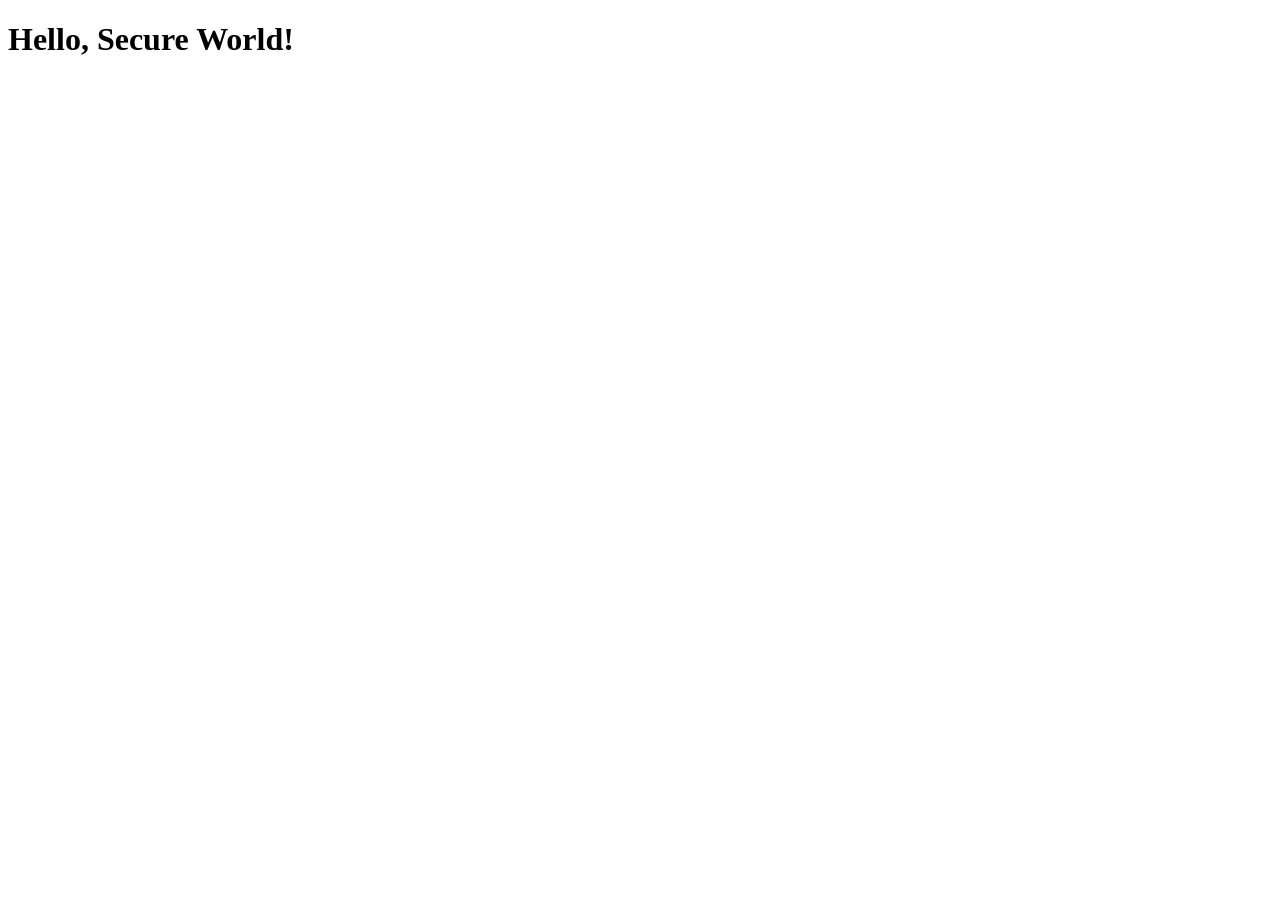
==== index.html @ 4e3dfa20 "Add index.html with improved security features" ====
<!DOCTYPE html>
<html lang="en">
<head>
    <meta charset="UTF-8">
    <meta name="viewport" content="width=device-width, initial-scale=1.0">
    <title>Secure Index</title>
    <script>
        // Function for input validation
        function validateInput(input) {
            const regex = /^[a-zA-Z0-9]*$/; // Example regex for alphanumeric characters
            return regex.test(input);
        }

        // Example CORS protection
        // (should be configured on server-side)
        const allowedOrigins = ['https://yourdomain.com'];
        if(!allowedOrigins.includes(window.location.origin)) {
            throw new Error('CORS policy: No Access');
        }

        // Example rate limiting logic (client-side)
        let requestCount = 0;
        const limit = 100; // max requests
        function rateLimit() {
            requestCount++;
            if (requestCount > limit) {
                alert('Rate limit exceeded. Retry later.');
                throw new Error('Rate limit exceeded.');
            }
        }

        // Example XSS prevention
        function preventXSS(content) {
            const element = document.createElement('div');
            element.innerText = content; // escape user input
            return element.innerHTML;
        }
    </script>
</head>
<body>
    <h1>Hello, Secure World!</h1>
</body>
</html>
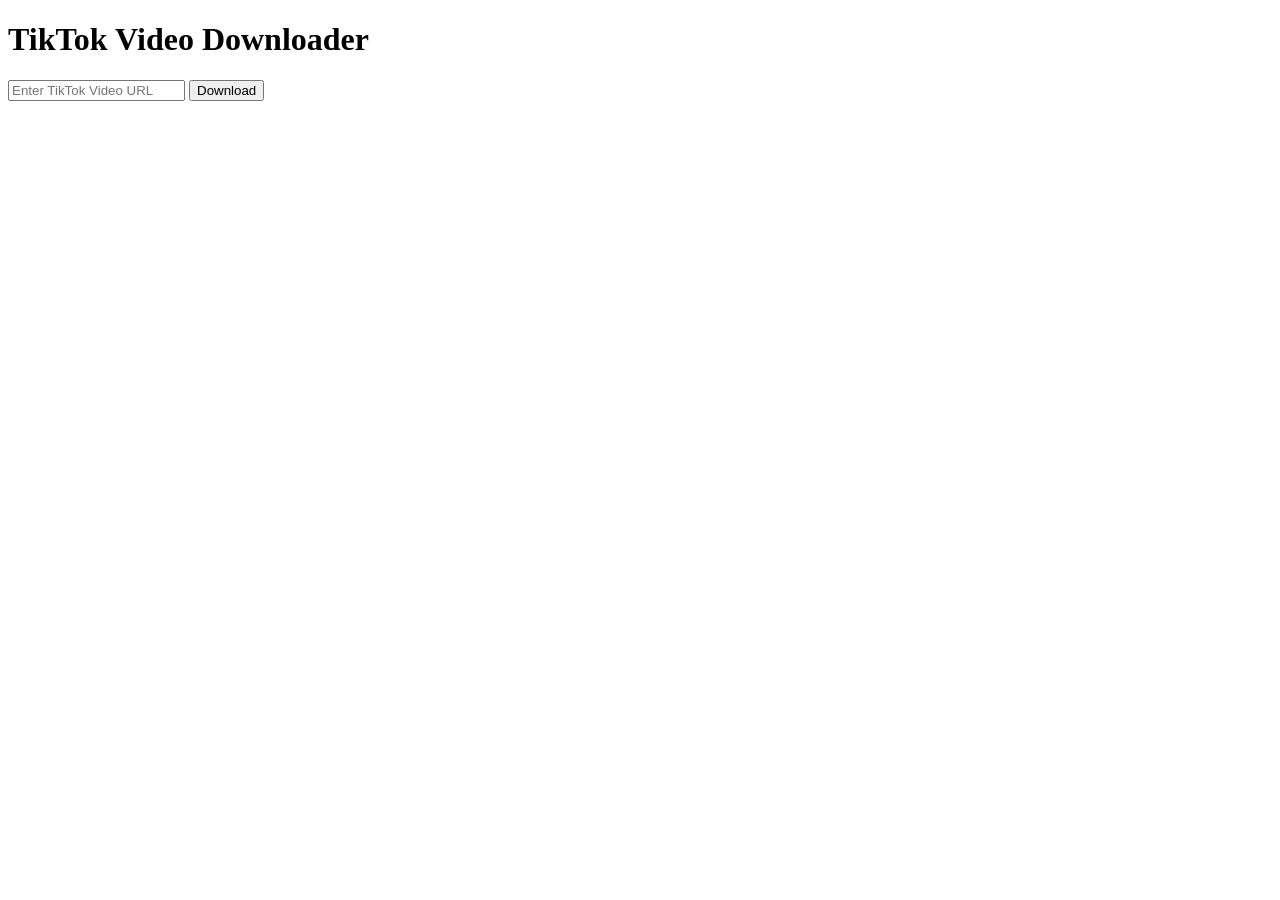
==== commit ff446663: "Updated index.html with secure TikTok downloader application features" ====
--- a/index.html
+++ b/index.html
@@ -3,41 +3,54 @@
 <head>
     <meta charset="UTF-8">
     <meta name="viewport" content="width=device-width, initial-scale=1.0">
-    <title>Secure Index</title>
+    <title>TikTok Downloader</title>
     <script>
-        // Function for input validation
-        function validateInput(input) {
-            const regex = /^[a-zA-Z0-9]*$/; // Example regex for alphanumeric characters
-            return regex.test(input);
+        // Input validation function
+        function validateInput(url) {
+            const pattern = /^(https?:\/\/)?(www\.)?(tiktok\.com)(\/.*)?$/;
+            return pattern.test(url);
         }
 
-        // Example CORS protection
-        // (should be configured on server-side)
-        const allowedOrigins = ['https://yourdomain.com'];
-        if(!allowedOrigins.includes(window.location.origin)) {
-            throw new Error('CORS policy: No Access');
-        }
+        async function downloadVideo() {
+            const inputUrl = document.getElementById('videoUrl').value;
+            if (!validateInput(inputUrl)) {
+                alert('Invalid TikTok URL!');
+                return;
+            }
+            // Rate limiting using setTimeout
+            await new Promise(resolve => setTimeout(resolve, 1000)); // 1 second delay
 
-        // Example rate limiting logic (client-side)
-        let requestCount = 0;
-        const limit = 100; // max requests
-        function rateLimit() {
-            requestCount++;
-            if (requestCount > limit) {
-                alert('Rate limit exceeded. Retry later.');
-                throw new Error('Rate limit exceeded.');
+            try {
+                // XSS Prevention
+                const safeUrl = encodeURIComponent(inputUrl);
+                const response = await fetch(`https://api.example.com/download?url=${safeUrl}`, { 
+                    method: 'GET',
+                    credentials: 'include',
+                    headers: { 'Access-Control-Allow-Origin': '*' } // CORS protection
+                });
+                if (!response.ok) {
+                    throw new Error('Network response was not ok');
+                }
+                const data = await response.json();
+                // Logic to handle download
+                console.log('Download successful:', data);
+            } catch (error) {
+                console.error('Error:', error);
+                alert('Error downloading the video. Please try again later.');
+                // Log error for server-side
+                logError(error.message);
             }
         }
 
-        // Example XSS prevention
-        function preventXSS(content) {
-            const element = document.createElement('div');
-            element.innerText = content; // escape user input
-            return element.innerHTML;
+        function logError(error) {
+            console.error('Logging error:', error);
+            // Implement the logging functionality, e.g., send to server
         }
     </script>
 </head>
 <body>
-    <h1>Hello, Secure World!</h1>
+    <h1>TikTok Video Downloader</h1>
+    <input type="text" id="videoUrl" placeholder="Enter TikTok Video URL" />
+    <button onclick="downloadVideo()">Download</button>
 </body>
 </html>
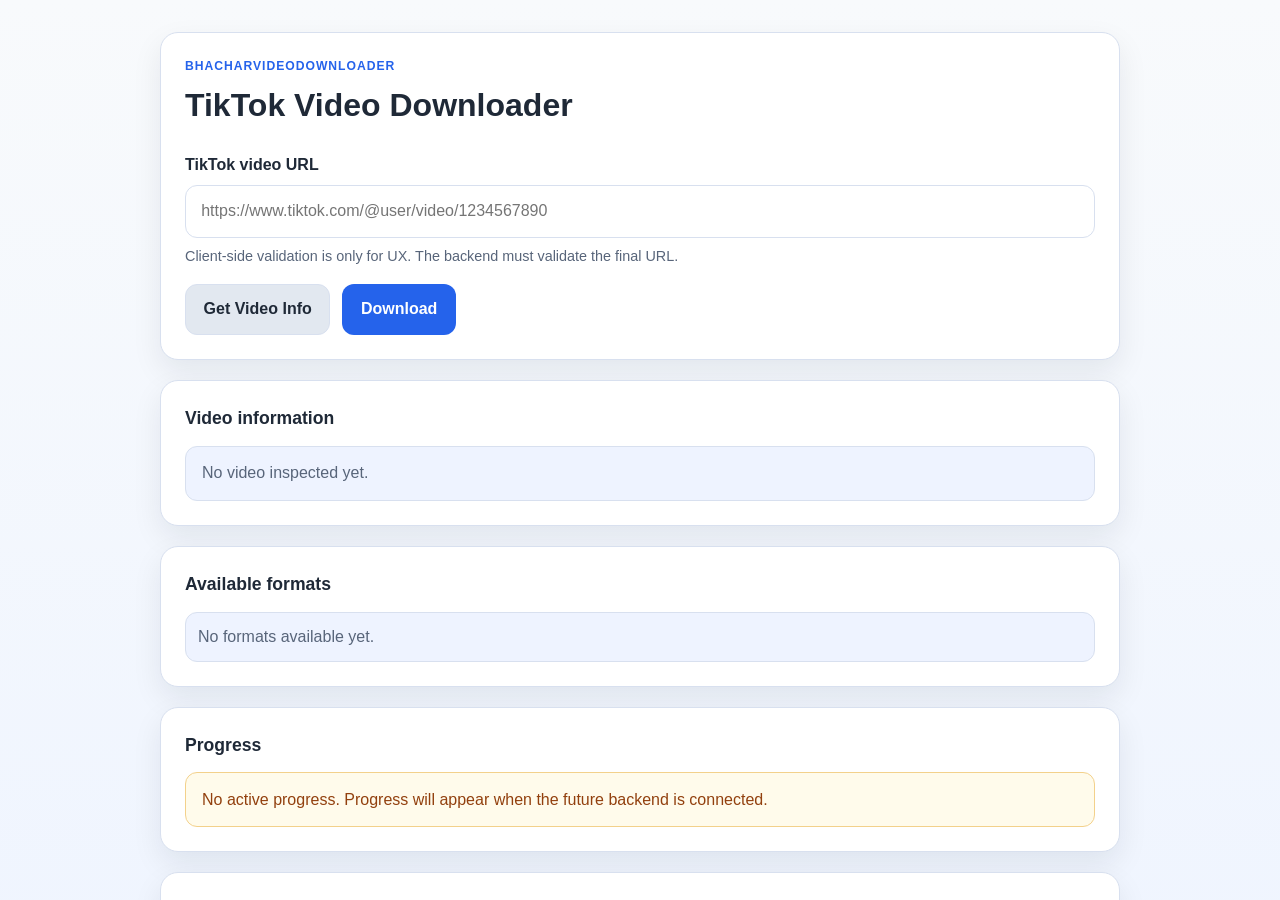
==== commit 280826b8: "Stage 1: Refactor frontend into semantic HTML, CSS, and JavaScript - Create frontend/index.html with" ====
--- a/index.html
+++ b/index.html
@@ -1,56 +1,39 @@
 <!DOCTYPE html>
 <html lang="en">
-<head>
-    <meta charset="UTF-8">
-    <meta name="viewport" content="width=device-width, initial-scale=1.0">
-    <title>TikTok Downloader</title>
-    <script>
-        // Input validation function
-        function validateInput(url) {
-            const pattern = /^(https?:\/\/)?(www\.)?(tiktok\.com)(\/.*)?$/;
-            return pattern.test(url);
-        }
+  <head>
+    <meta charset="UTF-8" />
+    <meta name="viewport" content="width=device-width, initial-scale=1.0" />
+    <title>BhacharVideoDownloader</title>
+    <meta http-equiv="refresh" content="0; url=./frontend/index.html" />
+    <style>
+      body {
+        margin: 0;
+        min-height: 100vh;
+        display: grid;
+        place-items: center;
+        font-family: Arial, Helvetica, sans-serif;
+        background: #f5f7fb;
+        color: #1f2937;
+      }
 
-        async function downloadVideo() {
-            const inputUrl = document.getElementById('videoUrl').value;
-            if (!validateInput(inputUrl)) {
-                alert('Invalid TikTok URL!');
-                return;
-            }
-            // Rate limiting using setTimeout
-            await new Promise(resolve => setTimeout(resolve, 1000)); // 1 second delay
+      .redirect-box {
+        text-align: center;
+        background: #fff;
+        border: 1px solid #d8e0ef;
+        border-radius: 16px;
+        box-shadow: 0 12px 24px rgba(15, 23, 42, 0.08);
+        padding: 2rem;
+      }
 
-            try {
-                // XSS Prevention
-                const safeUrl = encodeURIComponent(inputUrl);
-                const response = await fetch(`https://api.example.com/download?url=${safeUrl}`, { 
-                    method: 'GET',
-                    credentials: 'include',
-                    headers: { 'Access-Control-Allow-Origin': '*' } // CORS protection
-                });
-                if (!response.ok) {
-                    throw new Error('Network response was not ok');
-                }
-                const data = await response.json();
-                // Logic to handle download
-                console.log('Download successful:', data);
-            } catch (error) {
-                console.error('Error:', error);
-                alert('Error downloading the video. Please try again later.');
-                // Log error for server-side
-                logError(error.message);
-            }
-        }
-
-        function logError(error) {
-            console.error('Logging error:', error);
-            // Implement the logging functionality, e.g., send to server
-        }
-    </script>
-</head>
-<body>
-    <h1>TikTok Video Downloader</h1>
-    <input type="text" id="videoUrl" placeholder="Enter TikTok Video URL" />
-    <button onclick="downloadVideo()">Download</button>
-</body>
+      a {
+        color: #2563eb;
+      }
+    </style>
+  </head>
+  <body>
+    <div class="redirect-box">
+      <p>Redirecting to the frontend application...</p>
+      <p><a href="./frontend/index.html">Open the frontend<\/a><\/p>
+    </div>
+  </body>
 </html>
